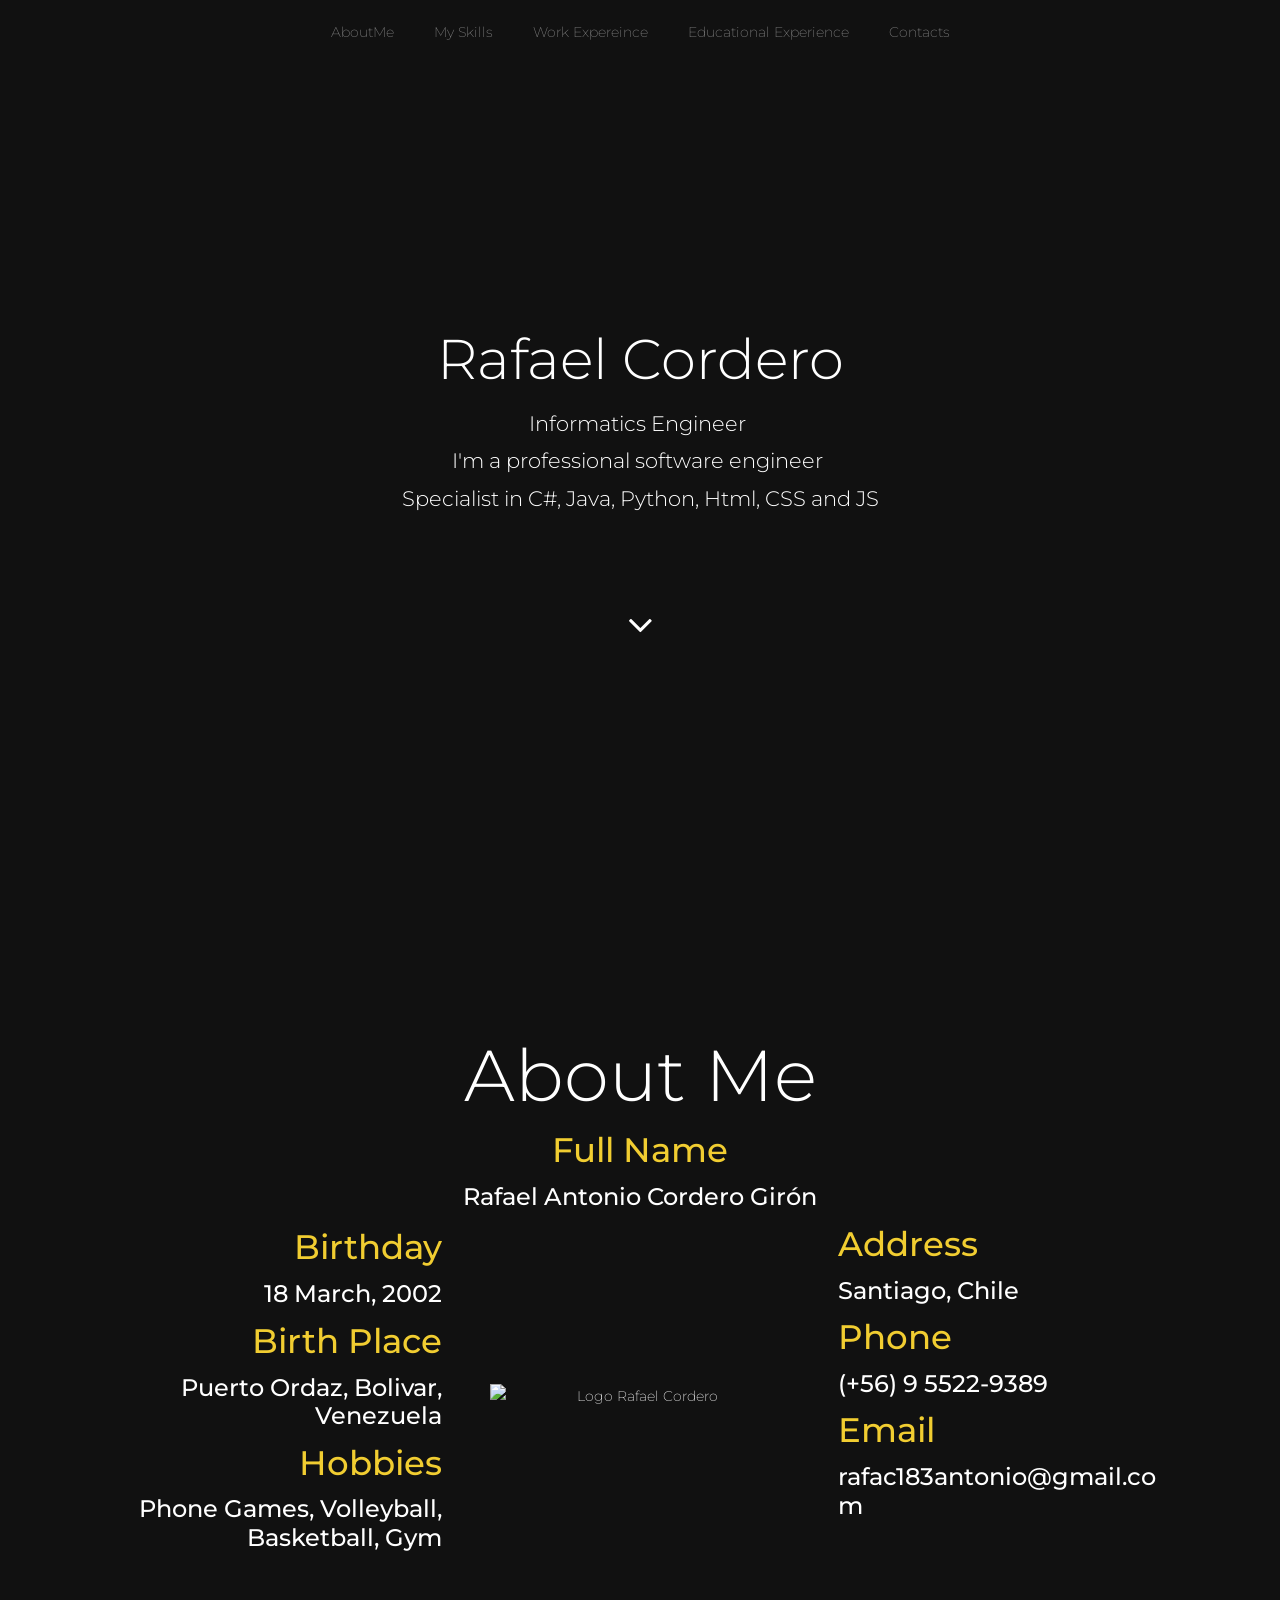
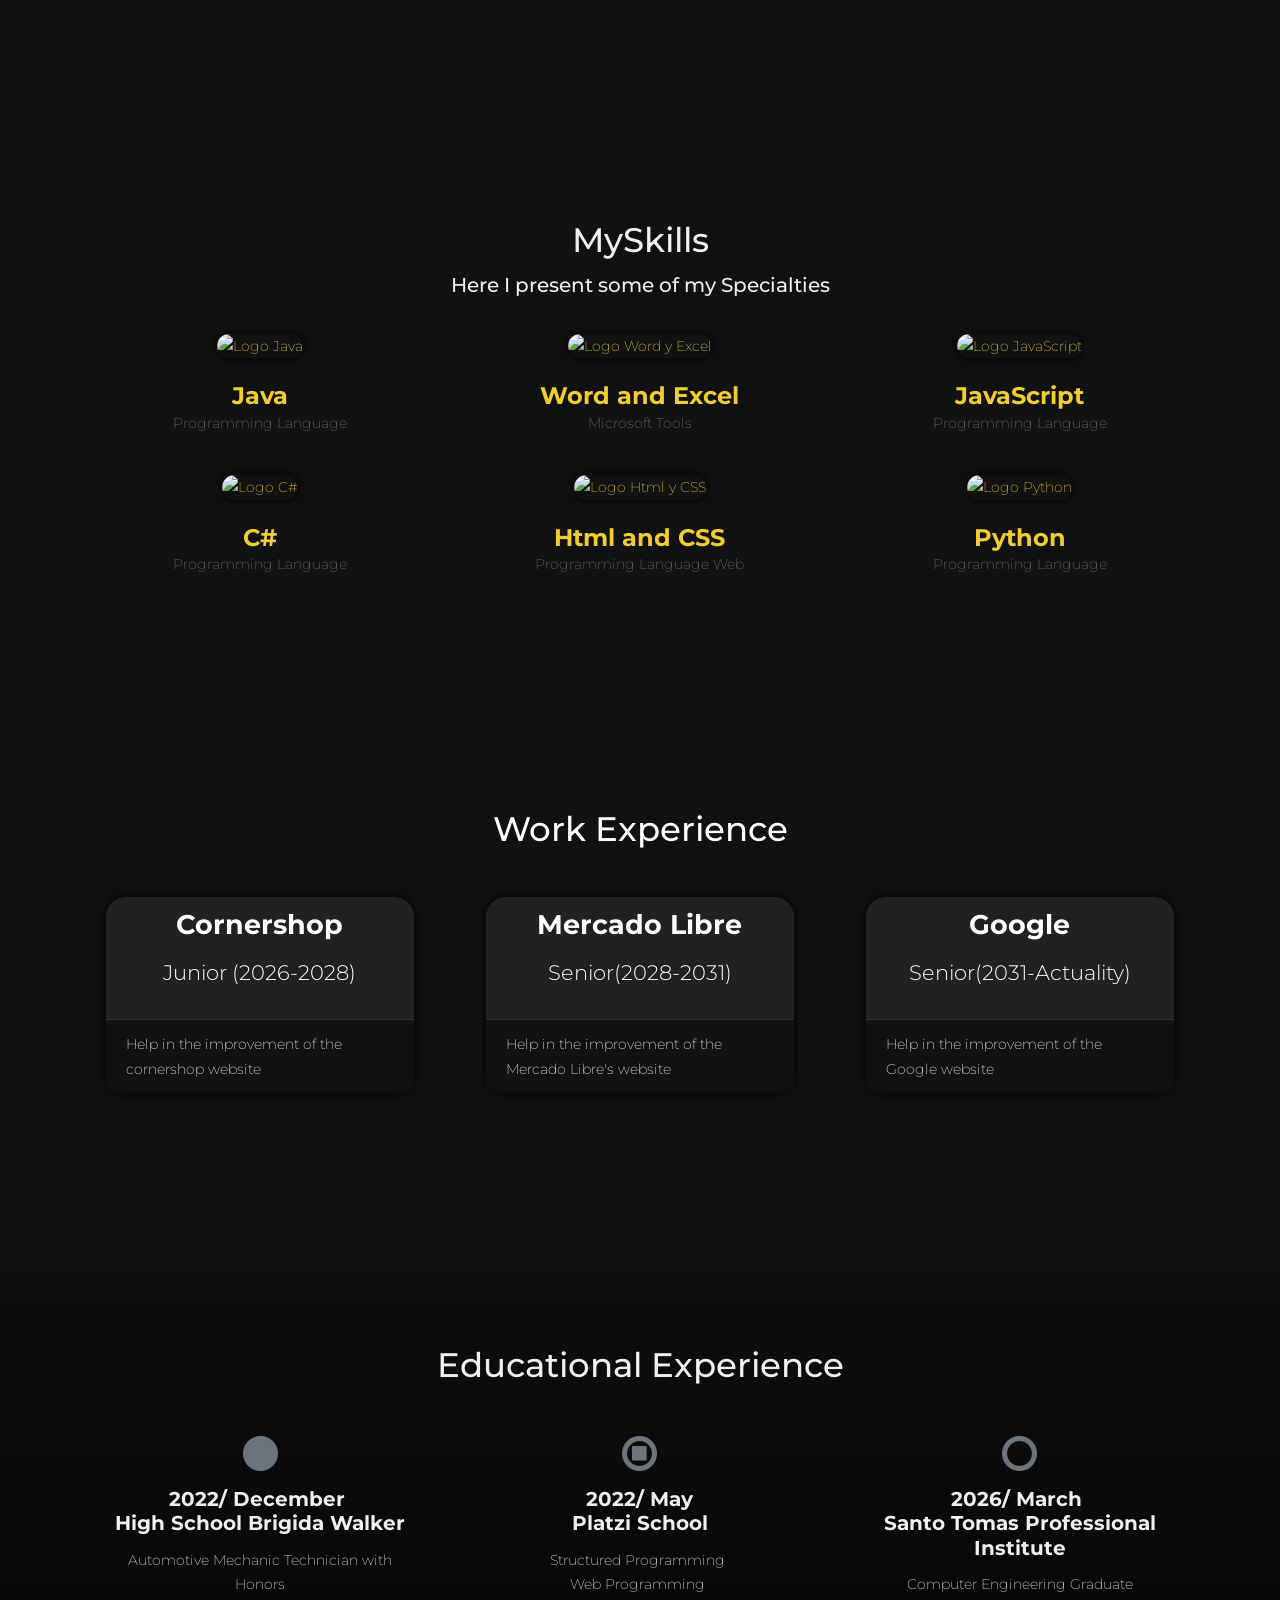
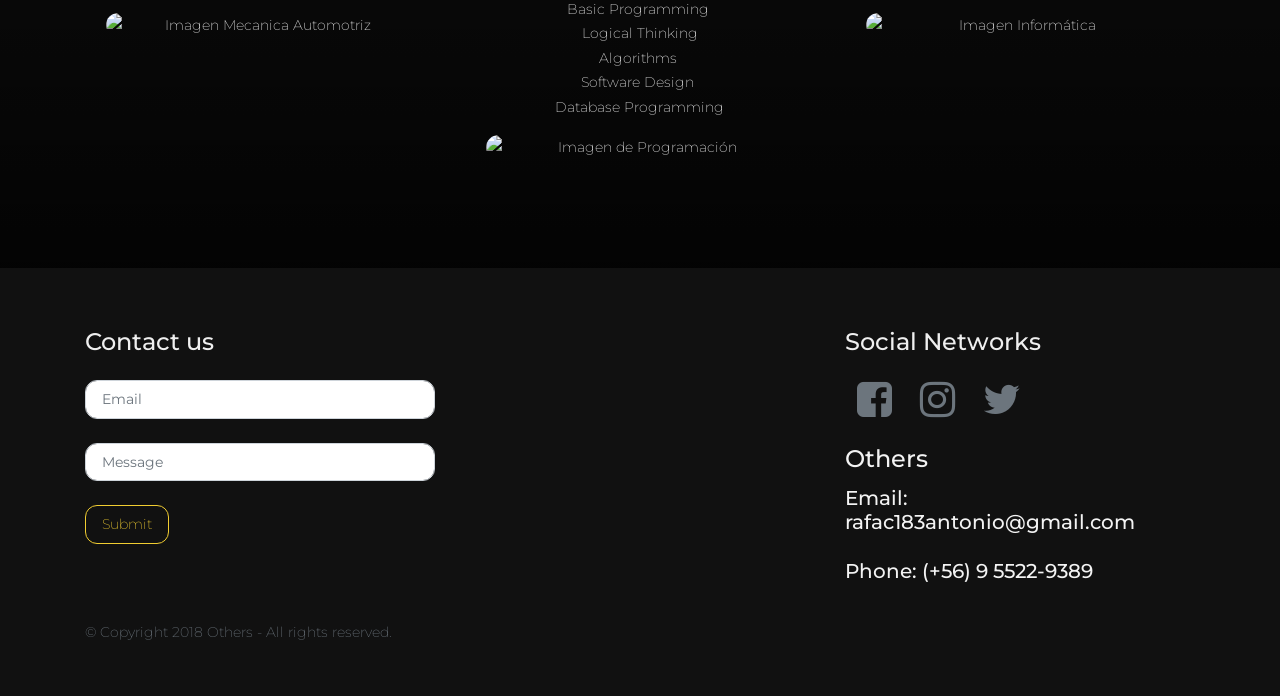
==== Model4/index.html @ 9edc07de "Pagina de Curriculum Vitae Web" ====
<!DOCTYPE html>
<html lang="en">
  <head>
    
    <meta charset="utf-8">
    <meta name="viewport" content="width=device-width, initial-scale=1">
    <!-- PAGE settings -->
    <!-- <link rel="icon" href="https://templates.pingendo.com/assets/Pingendo_favicon.ico"> -->
    <title>CV Rafael Cordero</title>
    <meta name="description" content="Free Bootstrap 4 Pingendo Neon template for unique events.">
    <meta name="keywords" content="Pingendo conference event neon free template bootstrap 4">
    <!-- CSS dependencies -->
    <link rel="stylesheet" href="neon.css">
    <link rel="stylesheet" href="https://cdnjs.cloudflare.com/ajax/libs/font-awesome/4.7.0/css/font-awesome.min.css"
      type="text/css">
    <!-- Script: Make my navbar transparent when the document is scrolled to top -->
    <script src="js/navbar-ontop.js"></script>
    <!-- Script: Animated entrance -->
    <script src="js/animate-in.js"></script>
  </head>

  <body class="text-center">
    <!-- Navbar -->
    <nav class="navbar navbar-expand-md fixed-top navbar-dark bg-dark">
      <div class="container">
        <button class="navbar-toggler navbar-toggler-right" type="button" data-toggle="collapse"
          data-target="#navbar2SupportedContent" aria-controls="navbar2SupportedContent" aria-expanded="false"
          aria-label="Toggle navigation"> <span class="navbar-toggler-icon"></span> </button>
        <div class="collapse navbar-collapse justify-content-center" id="navbar2SupportedContent">
          <ul class="navbar-nav">
            <li class="nav-item mx-2">
              <a class="nav-link" href="#aboutMe">AboutMe</a>
            </li>
            <li class="nav-item mx-2" style="">
              <a class="nav-link" href="#mySkills">My Skills</a>
            </li>
            <li class="nav-item mx-2">
              <a class="nav-link" href="#wExperience">Work Expereince</a>
            </li>
            <li class="nav-item mx-2">
              <a class="nav-link" href="#eExperience">Educational Experience</a>
            </li>
            <li class="nav-item mx-2">
              <a class="nav-link" href="#contacts">Contacts</a>
            </li>
          </ul>
        </div>
      </div>
    </nav>
    <div class="d-flex align-items-center py-5 cover section-fade-in-out"
      style="	background-image: url(https://i.ibb.co/VvJ3j4M/wallpaper3.jpg);	background-position: top left;	background-size: 100%;	background-repeat: repeat;">
      <div class="container">
        <div class="row">
          <div class="col-12 mt-5">
            <h1 class="display-4">Rafael Cordero</h1>
            <p class="lead">Informatics Engineer&nbsp;<br>I'm a professional software engineer&nbsp;<br>Specialist in C#,
              Java, Python, Html, CSS and JS</p>
            <i class="d-block fa fa-angle-down pt-5 fa-3x"></i>
          </div>
        </div>
      </div>
    </div>
    <div class="section-fade-in pb-5 pt-3"
      style="	background-image: url(https://i.ibb.co/McBhZKL/wallpaper1.jpg);	background-position: top left;	background-size: 100%;	background-repeat: repeat;"
      id="aboutMe">
      <div class="container p-4 my-5">
        <div class="row">
          <div class="col-12">
            <h3 class="display-3">About Me</h3>
          </div>
        </div>
        <div class="row">
          <div class="text-center col-md-12">
            <h1 class="text-primary">Full Name</h1>
            <h3>Rafael Antonio Cordero Girón</h3>
          </div>
        </div>
        <div class="row align-items-center">
          <div class="align-self-center text-md-right text-center col-md-4 col-lg-4" style="">
            <h1 class="text-primary">Birthday</h1>
            <h3>18 March, 2002</h3>
            <h1 class="text-primary">Birth Place</h1>
            <h3>Puerto Ordaz, Bolivar, Venezuela</h3>
            <h1 class="text-primary">Hobbies</h1>
            <h3>Phone Games, Volleyball, Basketball, Gym</h3>
          </div>
          <div class="my-3 d-none d-lg-block animate-in-down col-md-4">
            <img class="d-block mx-auto img-fluid" src="https://i.ibb.co/FYz1sy2/logoRafa.png" style="" width="300" alt="Logo Rafael Cordero">
          </div>
          <div class="align-self-center text-md-left text-center col-md-4 col-lg-4">
            <h1 class="text-primary">Address</h1>
            <h3>Santiago, Chile</h3>
            <h1 class="text-primary">Phone</h1>
            <h3>(+56) 9 5522-9389</h3>
            <h1 class="text-primary">Email</h1>
            <h3 contenteditable="true" class="pb-4">rafac183antonio@gmail.com</h3>
          </div>
        </div>
      </div>
    </div>
    <div class="container">
      <div class="row">
      </div>
    </div>
    <!-- Cover -->
    <!-- Intro section -->
    <!-- Speakers -->
    <div class="py-5" id="mySkills" style="">
      <div class="container">
        <div class="row">
          <div class="col-12">
            <h1>MySkills</h1>
          </div>
        </div>
        <div class="row">
          <div class="col-md-12">
            <h4 class="">Here I present some of my Specialties</h4>
          </div>
        </div>
        <div class="row">
          <div class="col-lg-4 col-md-6">
            <a href="#">
              <img src="https://i.ibb.co/SQNT5B9/java.png"
                class="center-block img-fluid my-3 shadowed" width="300" alt="Logo Java">
              <h3 class="mb-0"><b>Java</b></h3>
              <p class="text-muted" contenteditable="true">Programming Language</p>
            </a>
          </div>
          <div class="col-lg-4 col-md-6">
            <a href="#">
              <img src="https://i.ibb.co/y0br5wv/word-And-Excel.jpg"
                class="center-block img-fluid my-3 shadowed" width="300" alt="Logo Word y Excel">
              <h3 class="mb-0"><b>Word and Excel</b></h3>
              <p class="text-muted">Microsoft Tools</p>
            </a>
          </div>
          <div class="col-lg-4 col-md-6">
            <a href="#">
              <img src="https://i.ibb.co/8XXCrtj/js.png" class="center-block img-fluid my-3 shadowed" width="300" alt="Logo JavaScript">
              <h3 class="mb-0"><b>JavaScript</b></h3>
              <p class="text-muted">Programming Language</p>
            </a>
          </div>
          <div class="col-lg-4 col-md-6">
            <a href="#">
              <img src="https://i.ibb.co/7zZS2nr/cShark.png"
                class="center-block img-fluid my-3 shadowed align-items-center" width="300" alt="Logo C#">
              <h3 class="mb-0"><b>C#</b></h3>
              <p class="text-muted">Programming Language</p>
            </a>
          </div>
          <div class="col-lg-4 col-md-6">
            <a href="#">
              <img src="https://i.ibb.co/2FKZ9gt/html-And-Css.png" class="center-block img-fluid my-3 shadowed"
                width="300" alt="Logo Html y CSS">
              <h3 class="mb-0"><b>Html and CSS</b></h3>
              <p class="text-muted">Programming Language Web</p>
            </a>
          </div>
          <div class="col-lg-4 col-md-6">
            <a href="#">
              <img src="https://i.ibb.co/s6Y75Ch/Python-svg.png" class="center-block img-fluid my-3 shadowed" width="300" alt="Logo Python">
              <h3 class="mb-0"><b>Python</b></h3>
              <p class="text-muted">Programming Language</p>
            </a>
          </div>
        </div>
      </div>
    </div>
    <!-- Schedule -->
    <div class="py-5 section-fade-in-out" id="wExperience"
      style="	background-image: url(https://i.ibb.co/xYZ5rJn/wallpaper2.jpg);	background-position: top left;	background-size: 100%;	background-repeat: repeat;">
      <div class="container my-5">
        <div class="row">
          <div class="col-12">
            <h1>Work Experience</h1>
          </div>
        </div>
        <div class="row text-left">
          <div class="p-4 col-lg-4 col-md-6">
            <div class="card shadowed">
              <div class="card-block text-center card-primary p-2">
                <h2><b>Cornershop</b></h2>
                <p class="lead">Junior (2026-2028)</p>
              </div>
              <ul class="list-group list-group-flush">
                <li class="list-group-item" style="">Help in the improvement of the cornershop website</li>
              </ul>
            </div>
          </div>
          <div class="p-4 col-lg-4 col-md-6">
            <div class="card shadowed">
              <div class="card-block text-center card-primary p-2">
                <h2><b>Mercado Libre</b></h2>
                <p class="lead">Senior(2028-2031)</p>
              </div>
              <ul class="list-group list-group-flush">
                <li class="list-group-item">Help in the improvement of the Mercado Libre's website</li>
              </ul>
            </div>
          </div>
          <div class="p-4 col-lg-4">
            <div class="card shadowed">
              <div class="card-block text-center p-2">
                <h2><b>Google</b></h2>
                <p class="lead">Senior(2031-Actuality)</p>
              </div>
              <ul class="list-group list-group-flush">
                <li class="list-group-item">Help in the improvement of the Google website</li>
              </ul>
            </div>
          </div>
        </div>
      </div>
    </div>
    <div class="text-center py-5" id="eExperience"
      style="	background-image: linear-gradient(to bottom, rgba(0,0,0,0.2), rgba(0,0,0,0.8));	background-position: top left;	background-size: 100%;	background-repeat: repeat;">
      <div class="container">
        <div class="row">
          <div class="col-md-12 text-center">
            <h1 class="" style="" id="hoal">Educational Experience</h1>
          </div>
        </div>
        <div class="row justify-content-center">
          <div class="col-md-4 p-4"> <i class="d-block fa fa-circle fa-3x mb-2 text-muted"></i>
            <h4><b>2022/ December&nbsp;</b><br><b>High School&nbsp;Brigida Walker</b></h4>
            <p>Automotive Mechanic Technician with Honors</p><img class="img-fluid d-block"
              src="https://i.ibb.co/b58kHTz/mecanica.jpg" height="200"
              style="	border-top-left-radius: 20px;	border-top-right-radius: 20px;	border-bottom-left-radius: 20px;	border-bottom-right-radius: 20px;" alt="Imagen Mecanica Automotriz">
          </div>
          <div class="col-md-4 col-6 p-4"> <i class="d-block fa fa-stop-circle-o fa-3x mb-2 text-muted"></i>
            <h4><b>2022/ May</b><br><b>Platzi&nbsp;School</b></h4>
            <p class="text-center">Structured Programming&nbsp;<br>Web Programming&nbsp;<br>Basic
              Programming&nbsp;<br>Logical Thinking<br>Algorithms&nbsp;<br>Software Design&nbsp;<br>Database Programming
            </p><img class="img-fluid d-block" src="https://i.ibb.co/Jqb9BML/platzi.jpg" height="100"
              style="	border-top-left-radius: 20px;	border-top-right-radius: 20px;	border-bottom-left-radius: 20px;	border-bottom-right-radius: 20px;" alt="Imagen de Programación">
          </div>
          <div class="col-md-4 col-6 p-4"> <i class="d-block fa fa-circle-o fa-3x mb-2 text-muted"></i>
            <h4><b>2026/ March&nbsp;<br>Santo Tomas Professional Institute</b></h4>
            <p contenteditable="true">Computer Engineering Graduate</p><img class="img-fluid d-block"
              src="https://i.ibb.co/MsJ8QS5/ingInfo.jpg" height="200"
              style="	border-top-left-radius: 20px;	border-top-right-radius: 20px;	border-bottom-left-radius: 20px;	border-bottom-right-radius: 20px;" alt="Imagen Informática">
          </div>
        </div>
      </div>
    </div>
    <!-- Sponsor logos -->
    <!-- Call to action -->
    <!-- Footer -->
    <footer class="text-md-left text-center p-4" id="contacts">
      <div class="container">
        <div class="row">
          <div class="my-3 col-lg-4 col-md-4">
            <h3>Contact us</h3>
            <form>
              <fieldset class="form-group my-3">
                <input type="email" class="form-control" id="inputEmail" placeholder="Email">
              </fieldset>
              <fieldset class="form-group my-3">
                <input type="text" class="form-control" id="inputText" placeholder="Message">
              </fieldset>
              <button type="submit" class="btn btn-outline-primary">Submit</button>
            </form>
          </div>
          <div class="col-lg-4"> </div>
          <div class="my-3 col-lg-4">
            <h3>Social Networks</h3>
            <a href="https://www.facebook.com/rafael1832" target="blank"><i
                class="fa fa-facebook-square text-muted fa-3x m-2"></i></a>
            <a href="https://www.instagram.com/rafac183_" target="blank"><i
                class="fa fa-3x fa-instagram text-muted m-2"></i></a>
            <a href="https://twitter.com/RafaelA3606" target="blank"><i class="fa fa-3x fa-twitter m-2 text-muted"></i>
              <h3 class="text-light pt-2">Others</h3>
              <h4 class="text-light" contenteditable="true">Email: rafac183antonio@gmail.com<br><br>Phone: (+56) 9
                5522-9389</h4>
            </a>
          </div>
        </div>
        <div class="row">
          <div class="col-md-12">
            <p class="text-muted">© Copyright 2018 Others - All rights reserved. </p>
          </div>
        </div>
      </div>
    </footer>
    <!-- JavaScript dependencies -->
    <script src="https://code.jquery.com/jquery-3.3.1.min.js"></script>
    <script src="https://cdnjs.cloudflare.com/ajax/libs/popper.js/1.14.3/umd/popper.min.js"
      integrity="sha384-ZMP7rVo3mIykV+2+9J3UJ46jBk0WLaUAdn689aCwoqbBJiSnjAK/l8WvCWPIPm49"
      crossorigin="anonymous"></script>
    <script src="https://stackpath.bootstrapcdn.com/bootstrap/4.1.3/js/bootstrap.min.js"
      integrity="sha384-ChfqqxuZUCnJSK3+MXmPNIyE6ZbWh2IMqE241rYiqJxyMiZ6OW/JmZQ5stwEULTy"
      crossorigin="anonymous"></script>
    <!-- Script: Smooth scrolling between anchors in a same page -->
    <script src="js/smooth-scroll.js"></script>
  </body>

</html>
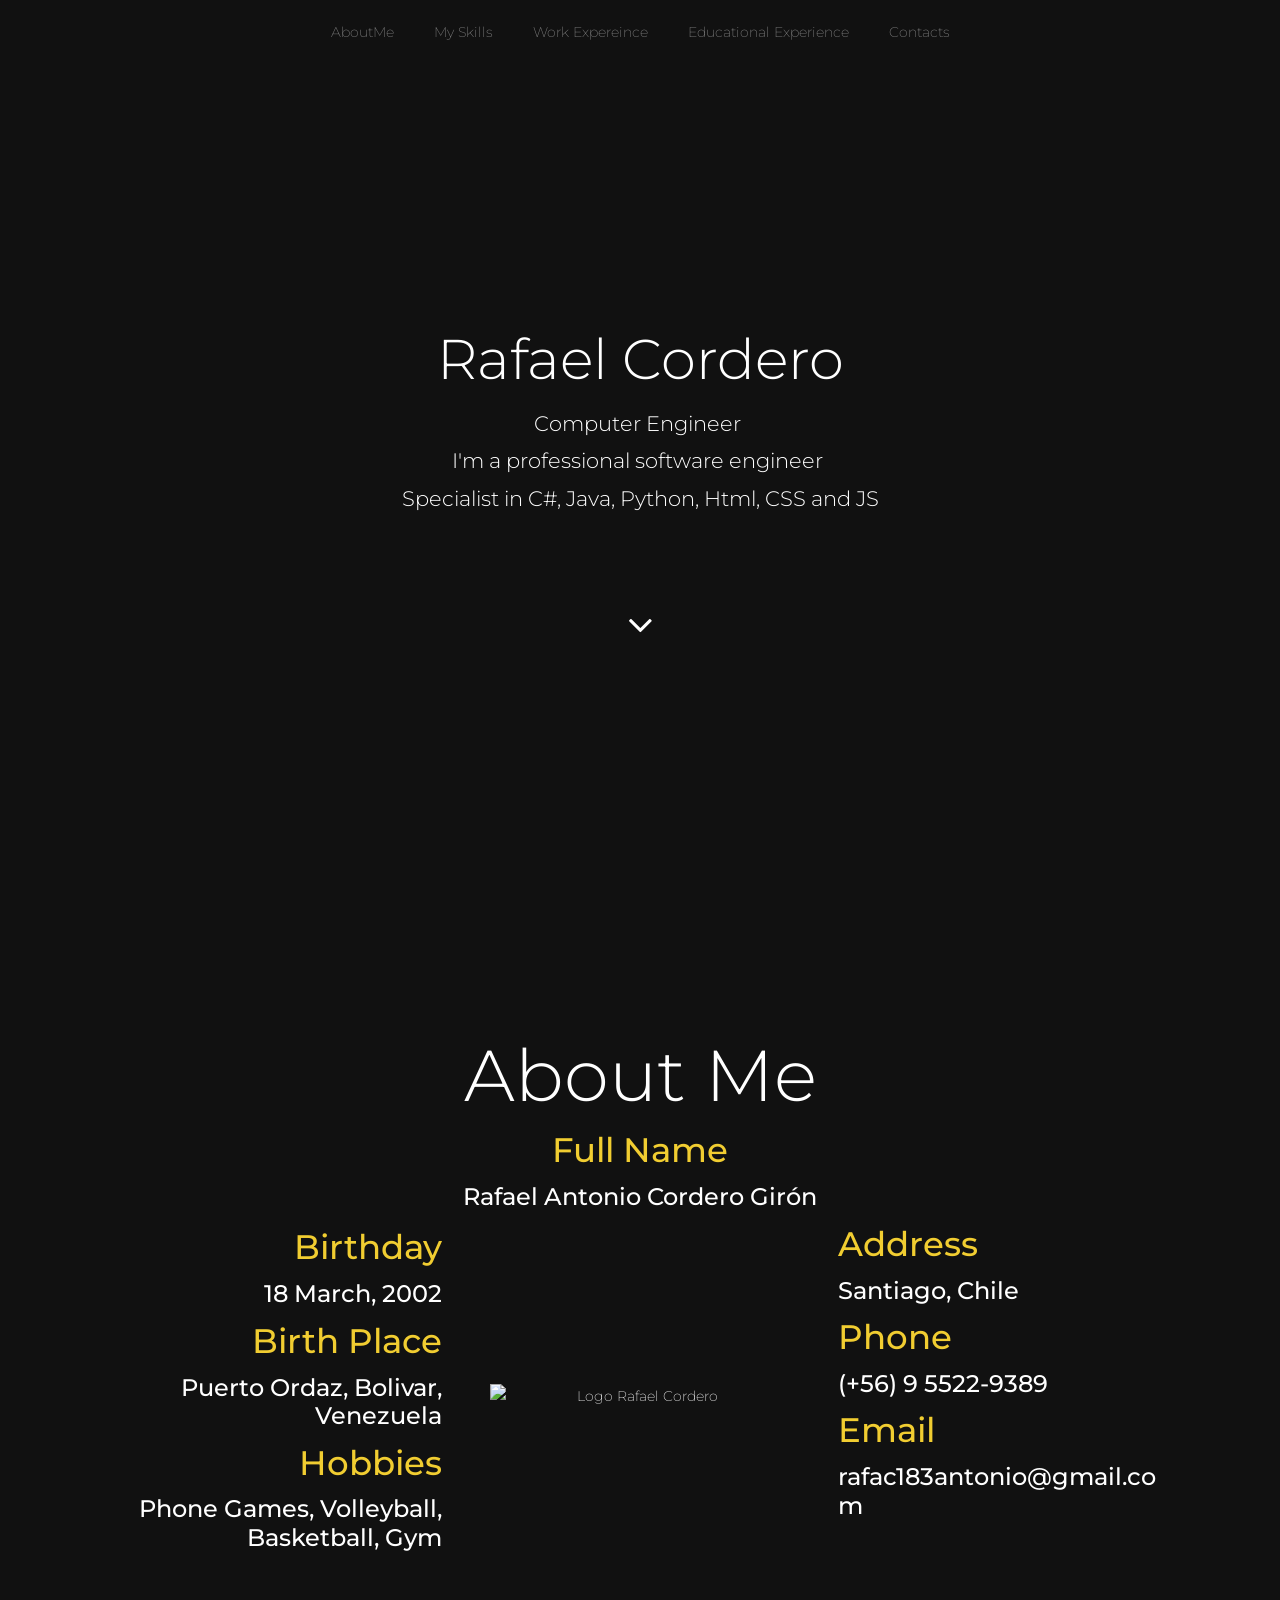
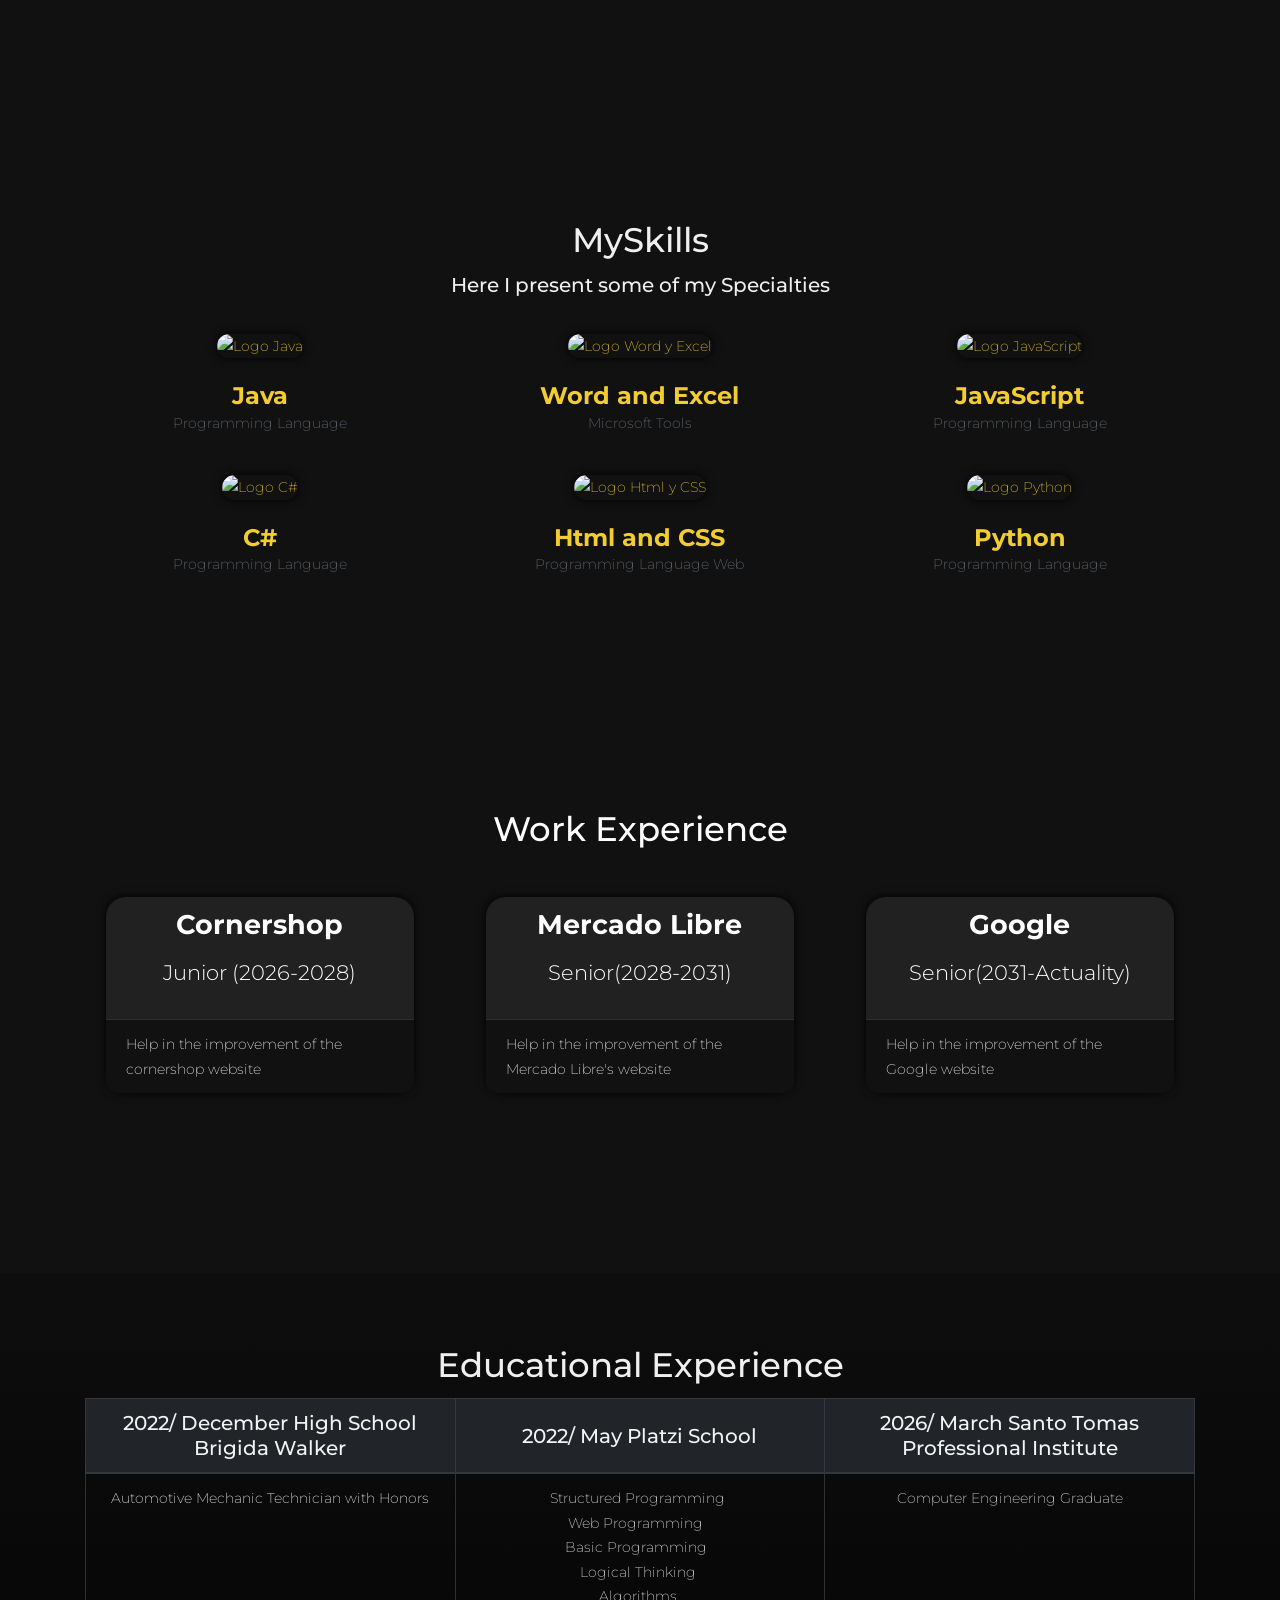
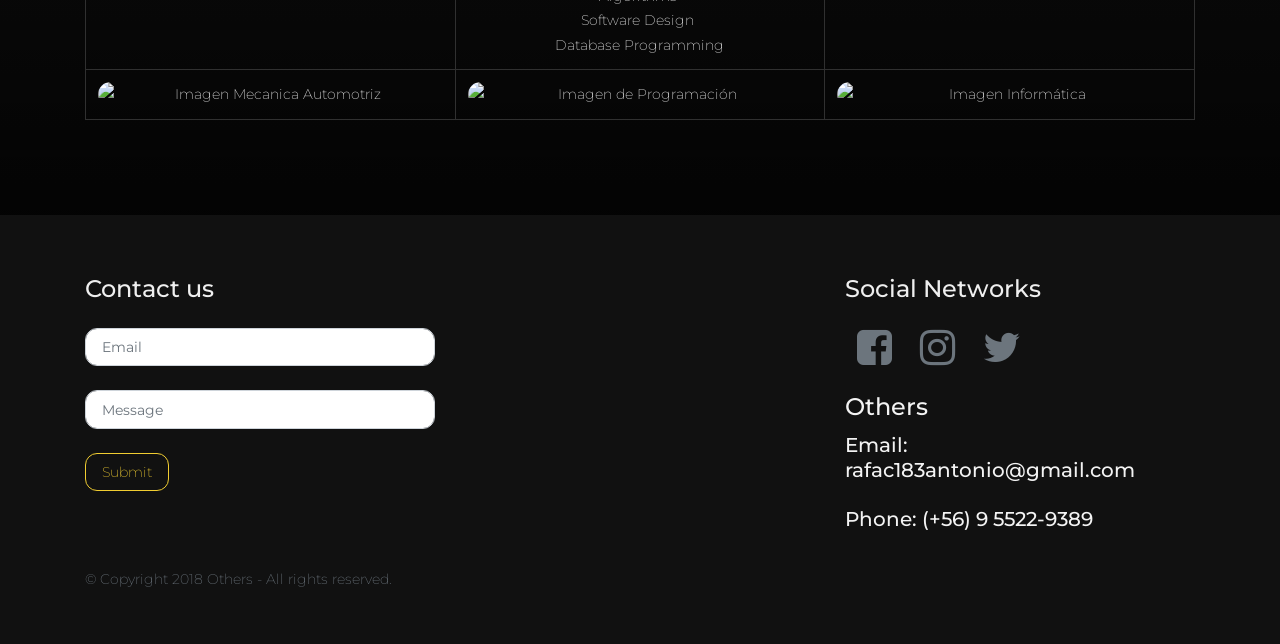
==== commit ae95925c: "Agregue Tablas" ====
--- a/Model4/index.html
+++ b/Model4/index.html
@@ -1,298 +1,283 @@
 <!DOCTYPE html>
-<html lang="en">
-  <head>
-    
-    <meta charset="utf-8">
-    <meta name="viewport" content="width=device-width, initial-scale=1">
-    <!-- PAGE settings -->
-    <!-- <link rel="icon" href="https://templates.pingendo.com/assets/Pingendo_favicon.ico"> -->
-    <title>CV Rafael Cordero</title>
-    <meta name="description" content="Free Bootstrap 4 Pingendo Neon template for unique events.">
-    <meta name="keywords" content="Pingendo conference event neon free template bootstrap 4">
-    <!-- CSS dependencies -->
-    <link rel="stylesheet" href="neon.css">
-    <link rel="stylesheet" href="https://cdnjs.cloudflare.com/ajax/libs/font-awesome/4.7.0/css/font-awesome.min.css"
-      type="text/css">
-    <!-- Script: Make my navbar transparent when the document is scrolled to top -->
-    <script src="js/navbar-ontop.js"></script>
-    <!-- Script: Animated entrance -->
-    <script src="js/animate-in.js"></script>
-  </head>
+<html>
 
-  <body class="text-center">
-    <!-- Navbar -->
-    <nav class="navbar navbar-expand-md fixed-top navbar-dark bg-dark">
-      <div class="container">
-        <button class="navbar-toggler navbar-toggler-right" type="button" data-toggle="collapse"
-          data-target="#navbar2SupportedContent" aria-controls="navbar2SupportedContent" aria-expanded="false"
-          aria-label="Toggle navigation"> <span class="navbar-toggler-icon"></span> </button>
-        <div class="collapse navbar-collapse justify-content-center" id="navbar2SupportedContent">
-          <ul class="navbar-nav">
-            <li class="nav-item mx-2">
-              <a class="nav-link" href="#aboutMe">AboutMe</a>
-            </li>
-            <li class="nav-item mx-2" style="">
-              <a class="nav-link" href="#mySkills">My Skills</a>
-            </li>
-            <li class="nav-item mx-2">
-              <a class="nav-link" href="#wExperience">Work Expereince</a>
-            </li>
-            <li class="nav-item mx-2">
-              <a class="nav-link" href="#eExperience">Educational Experience</a>
-            </li>
-            <li class="nav-item mx-2">
-              <a class="nav-link" href="#contacts">Contacts</a>
-            </li>
-          </ul>
-        </div>
-      </div>
-    </nav>
-    <div class="d-flex align-items-center py-5 cover section-fade-in-out"
-      style="	background-image: url(https://i.ibb.co/VvJ3j4M/wallpaper3.jpg);	background-position: top left;	background-size: 100%;	background-repeat: repeat;">
-      <div class="container">
-        <div class="row">
-          <div class="col-12 mt-5">
-            <h1 class="display-4">Rafael Cordero</h1>
-            <p class="lead">Informatics Engineer&nbsp;<br>I'm a professional software engineer&nbsp;<br>Specialist in C#,
-              Java, Python, Html, CSS and JS</p>
-            <i class="d-block fa fa-angle-down pt-5 fa-3x"></i>
-          </div>
-        </div>
-      </div>
-    </div>
-    <div class="section-fade-in pb-5 pt-3"
-      style="	background-image: url(https://i.ibb.co/McBhZKL/wallpaper1.jpg);	background-position: top left;	background-size: 100%;	background-repeat: repeat;"
-      id="aboutMe">
-      <div class="container p-4 my-5">
-        <div class="row">
-          <div class="col-12">
-            <h3 class="display-3">About Me</h3>
-          </div>
-        </div>
-        <div class="row">
-          <div class="text-center col-md-12">
-            <h1 class="text-primary">Full Name</h1>
-            <h3>Rafael Antonio Cordero Girón</h3>
-          </div>
-        </div>
-        <div class="row align-items-center">
-          <div class="align-self-center text-md-right text-center col-md-4 col-lg-4" style="">
-            <h1 class="text-primary">Birthday</h1>
-            <h3>18 March, 2002</h3>
-            <h1 class="text-primary">Birth Place</h1>
-            <h3>Puerto Ordaz, Bolivar, Venezuela</h3>
-            <h1 class="text-primary">Hobbies</h1>
-            <h3>Phone Games, Volleyball, Basketball, Gym</h3>
-          </div>
-          <div class="my-3 d-none d-lg-block animate-in-down col-md-4">
-            <img class="d-block mx-auto img-fluid" src="https://i.ibb.co/FYz1sy2/logoRafa.png" style="" width="300" alt="Logo Rafael Cordero">
-          </div>
-          <div class="align-self-center text-md-left text-center col-md-4 col-lg-4">
-            <h1 class="text-primary">Address</h1>
-            <h3>Santiago, Chile</h3>
-            <h1 class="text-primary">Phone</h1>
-            <h3>(+56) 9 5522-9389</h3>
-            <h1 class="text-primary">Email</h1>
-            <h3 contenteditable="true" class="pb-4">rafac183antonio@gmail.com</h3>
-          </div>
-        </div>
-      </div>
-    </div>
-    <div class="container">
-      <div class="row">
-      </div>
-    </div>
-    <!-- Cover -->
-    <!-- Intro section -->
-    <!-- Speakers -->
-    <div class="py-5" id="mySkills" style="">
-      <div class="container">
-        <div class="row">
-          <div class="col-12">
-            <h1>MySkills</h1>
-          </div>
-        </div>
-        <div class="row">
-          <div class="col-md-12">
-            <h4 class="">Here I present some of my Specialties</h4>
-          </div>
-        </div>
-        <div class="row">
-          <div class="col-lg-4 col-md-6">
-            <a href="#">
-              <img src="https://i.ibb.co/SQNT5B9/java.png"
-                class="center-block img-fluid my-3 shadowed" width="300" alt="Logo Java">
-              <h3 class="mb-0"><b>Java</b></h3>
-              <p class="text-muted" contenteditable="true">Programming Language</p>
-            </a>
-          </div>
-          <div class="col-lg-4 col-md-6">
-            <a href="#">
-              <img src="https://i.ibb.co/y0br5wv/word-And-Excel.jpg"
-                class="center-block img-fluid my-3 shadowed" width="300" alt="Logo Word y Excel">
-              <h3 class="mb-0"><b>Word and Excel</b></h3>
-              <p class="text-muted">Microsoft Tools</p>
-            </a>
-          </div>
-          <div class="col-lg-4 col-md-6">
-            <a href="#">
-              <img src="https://i.ibb.co/8XXCrtj/js.png" class="center-block img-fluid my-3 shadowed" width="300" alt="Logo JavaScript">
-              <h3 class="mb-0"><b>JavaScript</b></h3>
-              <p class="text-muted">Programming Language</p>
-            </a>
-          </div>
-          <div class="col-lg-4 col-md-6">
-            <a href="#">
-              <img src="https://i.ibb.co/7zZS2nr/cShark.png"
-                class="center-block img-fluid my-3 shadowed align-items-center" width="300" alt="Logo C#">
-              <h3 class="mb-0"><b>C#</b></h3>
-              <p class="text-muted">Programming Language</p>
-            </a>
-          </div>
-          <div class="col-lg-4 col-md-6">
-            <a href="#">
-              <img src="https://i.ibb.co/2FKZ9gt/html-And-Css.png" class="center-block img-fluid my-3 shadowed"
-                width="300" alt="Logo Html y CSS">
-              <h3 class="mb-0"><b>Html and CSS</b></h3>
-              <p class="text-muted">Programming Language Web</p>
-            </a>
-          </div>
-          <div class="col-lg-4 col-md-6">
-            <a href="#">
-              <img src="https://i.ibb.co/s6Y75Ch/Python-svg.png" class="center-block img-fluid my-3 shadowed" width="300" alt="Logo Python">
-              <h3 class="mb-0"><b>Python</b></h3>
-              <p class="text-muted">Programming Language</p>
-            </a>
-          </div>
-        </div>
-      </div>
-    </div>
-    <!-- Schedule -->
-    <div class="py-5 section-fade-in-out" id="wExperience"
-      style="	background-image: url(https://i.ibb.co/xYZ5rJn/wallpaper2.jpg);	background-position: top left;	background-size: 100%;	background-repeat: repeat;">
-      <div class="container my-5">
-        <div class="row">
-          <div class="col-12">
-            <h1>Work Experience</h1>
-          </div>
-        </div>
-        <div class="row text-left">
-          <div class="p-4 col-lg-4 col-md-6">
-            <div class="card shadowed">
-              <div class="card-block text-center card-primary p-2">
-                <h2><b>Cornershop</b></h2>
-                <p class="lead">Junior (2026-2028)</p>
-              </div>
-              <ul class="list-group list-group-flush">
-                <li class="list-group-item" style="">Help in the improvement of the cornershop website</li>
-              </ul>
+<head>
+  <meta charset="utf-8">
+  <meta name="viewport" content="width=device-width, initial-scale=1">
+  <!-- PAGE settings -->
+  <title>CV Rafael Cordero</title>
+  <meta name="description" content="Free Bootstrap 4 Pingendo Neon template for unique events.">
+  <meta name="keywords" content="Pingendo conference event neon free template bootstrap 4">
+  <!-- CSS dependencies -->
+  <link rel="stylesheet" href="neon.css">
+  <link rel="stylesheet" href="https://cdnjs.cloudflare.com/ajax/libs/font-awesome/4.7.0/css/font-awesome.min.css" type="text/css">
+  <!-- Script: Make my navbar transparent when the document is scrolled to top -->
+  <script src="js/navbar-ontop.js"></script>
+  <!-- Script: Animated entrance -->
+  <script src="js/animate-in.js"></script>
+</head>
+
+<body class="text-center">
+  <!-- Navbar -->
+  <nav class="navbar navbar-expand-md fixed-top navbar-dark bg-dark">
+    <div class="container">
+      <button class="navbar-toggler navbar-toggler-right" type="button" data-toggle="collapse" data-target="#navbar2SupportedContent" aria-controls="navbar2SupportedContent" aria-expanded="false" aria-label="Toggle navigation"> <span class="navbar-toggler-icon"></span> </button>
+      <div class="collapse navbar-collapse justify-content-center" id="navbar2SupportedContent">
+        <ul class="navbar-nav">
+          <li class="nav-item mx-2">
+            <a class="nav-link" href="#aboutMe">AboutMe</a>
+          </li>
+          <li class="nav-item mx-2" style="">
+            <a class="nav-link" href="#mySkills">My Skills</a>
+          </li>
+          <li class="nav-item mx-2">
+            <a class="nav-link" href="#wExperience">Work Expereince</a>
+          </li>
+          <li class="nav-item mx-2">
+            <a class="nav-link" href="#eExperience">Educational Experience</a>
+          </li>
+          <li class="nav-item mx-2">
+            <a class="nav-link" href="#contacts">Contacts</a>
+          </li>
+        </ul>
+      </div>
+    </div>
+  </nav>
+  <div class="d-flex align-items-center py-5 cover section-fade-in-out" style="	background-image: url(https://i.ibb.co/VvJ3j4M/wallpaper3.jpg);	background-position: top left;	background-size: 100%;	background-repeat: repeat;">
+    <div class="container">
+      <div class="row">
+        <div class="col-12 mt-5">
+          <h1 class="display-4">Rafael Cordero</h1>
+          <p class="lead">Computer Engineer&nbsp;<br>I'm a professional software engineer&nbsp;<br>Specialist in C#, Java, Python, Html, CSS and JS</p>
+          <i class="d-block fa fa-angle-down pt-5 fa-3x"></i>
+        </div>
+      </div>
+    </div>
+  </div>
+  <div class="section-fade-in pb-5 pt-3" style="	background-image: url(https://i.ibb.co/McBhZKL/wallpaper1.jpg);	background-position: top left;	background-size: 100%;	background-repeat: repeat;" id="aboutMe">
+    <div class="container p-4 my-5">
+      <div class="row">
+        <div class="col-12">
+          <h3 class="display-3">About Me</h3>
+        </div>
+      </div>
+      <div class="row">
+        <div class="text-center col-md-12">
+          <h1 class="text-primary">Full Name</h1>
+          <h3>Rafael Antonio Cordero Girón</h3>
+        </div>
+      </div>
+      <div class="row align-items-center">
+        <div class="align-self-center text-md-right text-center col-md-4 col-lg-4" style="">
+          <h1 class="text-primary">Birthday</h1>
+          <h3>18 March, 2002</h3>
+          <h1 class="text-primary">Birth Place</h1>
+          <h3>Puerto Ordaz, Bolivar, Venezuela</h3>
+          <h1 class="text-primary">Hobbies</h1>
+          <h3>Phone Games, Volleyball, Basketball, Gym</h3>
+        </div>
+        <div class="my-3 d-none d-lg-block animate-in-down col-md-4">
+          <img class="d-block mx-auto img-fluid" src="https://i.ibb.co/FYz1sy2/logoRafa.png" style="" width="300" alt="Logo Rafael Cordero">
+        </div>
+        <div class="align-self-center text-md-left text-center col-md-4 col-lg-4">
+          <h1 class="text-primary">Address</h1>
+          <h3>Santiago, Chile</h3>
+          <h1 class="text-primary">Phone</h1>
+          <h3>(+56) 9 5522-9389</h3>
+          <h1 class="text-primary">Email</h1>
+          <h3 contenteditable="true" class="pb-4">rafac183antonio@gmail.com</h3>
+        </div>
+      </div>
+    </div>
+  </div>
+  <div class="container">
+    <div class="row">
+    </div>
+  </div>
+  <!-- Skills -->
+  <div class="py-5" id="mySkills" style="">
+    <div class="container">
+      <div class="row">
+        <div class="col-12">
+          <h1>MySkills</h1>
+          <h4 class="">Here I present some of my Specialties</h4>
+        </div>
+      </div>
+      <div class="row">
+        <div class="col-lg-4 col-md-6">
+          <a href="#">
+            <img src="https://i.ibb.co/SQNT5B9/java.png" class="center-block img-fluid my-3 shadowed" width="300" alt="Logo Java">
+            <h3 class="mb-0"><b>Java</b></h3>
+            <p class="text-muted" contenteditable="true">Programming Language</p>
+          </a>
+        </div>
+        <div class="col-lg-4 col-md-6">
+          <a href="#">
+            <img src="https://i.ibb.co/y0br5wv/word-And-Excel.jpg" class="center-block img-fluid my-3 shadowed" width="300" alt="Logo Word y Excel">
+            <h3 class="mb-0"><b>Word and Excel</b></h3>
+            <p class="text-muted">Microsoft Tools</p>
+          </a>
+        </div>
+        <div class="col-lg-4 col-md-6">
+          <a href="#">
+            <img src="https://i.ibb.co/8XXCrtj/js.png" class="center-block img-fluid my-3 shadowed" width="300" alt="Logo JavaScript">
+            <h3 class="mb-0"><b>JavaScript</b></h3>
+            <p class="text-muted">Programming Language</p>
+          </a>
+        </div>
+        <div class="col-lg-4 col-md-6">
+          <a href="#">
+            <img src="https://i.ibb.co/7zZS2nr/cShark.png" class="center-block img-fluid my-3 shadowed align-items-center" width="300" alt="Logo C#">
+            <h3 class="mb-0"><b>C#</b></h3>
+            <p class="text-muted">Programming Language</p>
+          </a>
+        </div>
+        <div class="col-lg-4 col-md-6">
+          <a href="#">
+            <img src="https://i.ibb.co/2FKZ9gt/html-And-Css.png" class="center-block img-fluid my-3 shadowed" width="300" alt="Logo Html y CSS">
+            <h3 class="mb-0"><b>Html and CSS</b></h3>
+            <p class="text-muted">Programming Language Web</p>
+          </a>
+        </div>
+        <div class="col-lg-4 col-md-6">
+          <a href="#">
+            <img src="https://i.ibb.co/s6Y75Ch/Python-svg.png" class="center-block img-fluid my-3 shadowed" width="300" alt="Logo Python">
+            <h3 class="mb-0"><b>Python</b></h3>
+            <p class="text-muted">Programming Language</p>
+          </a>
+        </div>
+      </div>
+    </div>
+  </div>
+  <!-- Work Experience -->
+  <div class="py-5 section-fade-in-out" id="wExperience" style="	background-image: url(https://i.ibb.co/xYZ5rJn/wallpaper2.jpg);	background-position: top left;	background-size: 100%;	background-repeat: repeat;">
+    <div class="container my-5">
+      <div class="row">
+        <div class="col-12">
+          <h1>Work Experience</h1>
+        </div>
+      </div>
+      <div class="row text-left">
+        <div class="p-4 col-lg-4 col-md-6">
+          <div class="card shadowed">
+            <div class="card-block text-center card-primary p-2">
+              <h2><b>Cornershop</b></h2>
+              <p class="lead">Junior (2026-2028)</p>
             </div>
-          </div>
-          <div class="p-4 col-lg-4 col-md-6">
-            <div class="card shadowed">
-              <div class="card-block text-center card-primary p-2">
-                <h2><b>Mercado Libre</b></h2>
-                <p class="lead">Senior(2028-2031)</p>
-              </div>
-              <ul class="list-group list-group-flush">
-                <li class="list-group-item">Help in the improvement of the Mercado Libre's website</li>
-              </ul>
+            <ul class="list-group list-group-flush">
+              <li class="list-group-item" style="">Help in the improvement of the cornershop website</li>
+            </ul>
+          </div>
+        </div>
+        <div class="p-4 col-lg-4 col-md-6">
+          <div class="card shadowed">
+            <div class="card-block text-center card-primary p-2">
+              <h2><b>Mercado Libre</b></h2>
+              <p class="lead">Senior(2028-2031)</p>
             </div>
-          </div>
-          <div class="p-4 col-lg-4">
-            <div class="card shadowed">
-              <div class="card-block text-center p-2">
-                <h2><b>Google</b></h2>
-                <p class="lead">Senior(2031-Actuality)</p>
-              </div>
-              <ul class="list-group list-group-flush">
-                <li class="list-group-item">Help in the improvement of the Google website</li>
-              </ul>
+            <ul class="list-group list-group-flush">
+              <li class="list-group-item">Help in the improvement of the Mercado Libre's website</li>
+            </ul>
+          </div>
+        </div>
+        <div class="p-4 col-lg-4">
+          <div class="card shadowed">
+            <div class="card-block text-center p-2">
+              <h2><b>Google</b></h2>
+              <p class="lead">Senior(2031-Actuality)</p>
             </div>
-          </div>
-        </div>
-      </div>
-    </div>
-    <div class="text-center py-5" id="eExperience"
-      style="	background-image: linear-gradient(to bottom, rgba(0,0,0,0.2), rgba(0,0,0,0.8));	background-position: top left;	background-size: 100%;	background-repeat: repeat;">
-      <div class="container">
-        <div class="row">
-          <div class="col-md-12 text-center">
-            <h1 class="" style="" id="hoal">Educational Experience</h1>
-          </div>
-        </div>
-        <div class="row justify-content-center">
-          <div class="col-md-4 p-4"> <i class="d-block fa fa-circle fa-3x mb-2 text-muted"></i>
-            <h4><b>2022/ December&nbsp;</b><br><b>High School&nbsp;Brigida Walker</b></h4>
-            <p>Automotive Mechanic Technician with Honors</p><img class="img-fluid d-block"
-              src="https://i.ibb.co/b58kHTz/mecanica.jpg" height="200"
-              style="	border-top-left-radius: 20px;	border-top-right-radius: 20px;	border-bottom-left-radius: 20px;	border-bottom-right-radius: 20px;" alt="Imagen Mecanica Automotriz">
-          </div>
-          <div class="col-md-4 col-6 p-4"> <i class="d-block fa fa-stop-circle-o fa-3x mb-2 text-muted"></i>
-            <h4><b>2022/ May</b><br><b>Platzi&nbsp;School</b></h4>
-            <p class="text-center">Structured Programming&nbsp;<br>Web Programming&nbsp;<br>Basic
-              Programming&nbsp;<br>Logical Thinking<br>Algorithms&nbsp;<br>Software Design&nbsp;<br>Database Programming
-            </p><img class="img-fluid d-block" src="https://i.ibb.co/Jqb9BML/platzi.jpg" height="100"
-              style="	border-top-left-radius: 20px;	border-top-right-radius: 20px;	border-bottom-left-radius: 20px;	border-bottom-right-radius: 20px;" alt="Imagen de Programación">
-          </div>
-          <div class="col-md-4 col-6 p-4"> <i class="d-block fa fa-circle-o fa-3x mb-2 text-muted"></i>
-            <h4><b>2026/ March&nbsp;<br>Santo Tomas Professional Institute</b></h4>
-            <p contenteditable="true">Computer Engineering Graduate</p><img class="img-fluid d-block"
-              src="https://i.ibb.co/MsJ8QS5/ingInfo.jpg" height="200"
-              style="	border-top-left-radius: 20px;	border-top-right-radius: 20px;	border-bottom-left-radius: 20px;	border-bottom-right-radius: 20px;" alt="Imagen Informática">
-          </div>
-        </div>
-      </div>
-    </div>
-    <!-- Sponsor logos -->
-    <!-- Call to action -->
-    <!-- Footer -->
-    <footer class="text-md-left text-center p-4" id="contacts">
-      <div class="container">
-        <div class="row">
-          <div class="my-3 col-lg-4 col-md-4">
-            <h3>Contact us</h3>
-            <form>
-              <fieldset class="form-group my-3">
-                <input type="email" class="form-control" id="inputEmail" placeholder="Email">
-              </fieldset>
-              <fieldset class="form-group my-3">
-                <input type="text" class="form-control" id="inputText" placeholder="Message">
-              </fieldset>
-              <button type="submit" class="btn btn-outline-primary">Submit</button>
-            </form>
-          </div>
-          <div class="col-lg-4"> </div>
-          <div class="my-3 col-lg-4">
-            <h3>Social Networks</h3>
-            <a href="https://www.facebook.com/rafael1832" target="blank"><i
-                class="fa fa-facebook-square text-muted fa-3x m-2"></i></a>
-            <a href="https://www.instagram.com/rafac183_" target="blank"><i
-                class="fa fa-3x fa-instagram text-muted m-2"></i></a>
-            <a href="https://twitter.com/RafaelA3606" target="blank"><i class="fa fa-3x fa-twitter m-2 text-muted"></i>
-              <h3 class="text-light pt-2">Others</h3>
-              <h4 class="text-light" contenteditable="true">Email: rafac183antonio@gmail.com<br><br>Phone: (+56) 9
-                5522-9389</h4>
-            </a>
-          </div>
-        </div>
-        <div class="row">
-          <div class="col-md-12">
-            <p class="text-muted">© Copyright 2018 Others - All rights reserved. </p>
-          </div>
-        </div>
-      </div>
-    </footer>
-    <!-- JavaScript dependencies -->
-    <script src="https://code.jquery.com/jquery-3.3.1.min.js"></script>
-    <script src="https://cdnjs.cloudflare.com/ajax/libs/popper.js/1.14.3/umd/popper.min.js"
-      integrity="sha384-ZMP7rVo3mIykV+2+9J3UJ46jBk0WLaUAdn689aCwoqbBJiSnjAK/l8WvCWPIPm49"
-      crossorigin="anonymous"></script>
-    <script src="https://stackpath.bootstrapcdn.com/bootstrap/4.1.3/js/bootstrap.min.js"
-      integrity="sha384-ChfqqxuZUCnJSK3+MXmPNIyE6ZbWh2IMqE241rYiqJxyMiZ6OW/JmZQ5stwEULTy"
-      crossorigin="anonymous"></script>
-    <!-- Script: Smooth scrolling between anchors in a same page -->
-    <script src="js/smooth-scroll.js"></script>
-  </body>
+            <ul class="list-group list-group-flush">
+              <li class="list-group-item">Help in the improvement of the Google website</li>
+            </ul>
+          </div>
+        </div>
+      </div>
+    </div>
+  </div>
+  <!-- Educational Experience -->
+  <div class="text-center py-5" id="eExperience" style="	background-image: linear-gradient(to bottom, rgba(0,0,0,0.2), rgba(0,0,0,0.8));	background-position: top left;	background-size: 100%;	background-repeat: repeat;">
+    <div class="container">
+      <div class="row">
+        <div class="col-md-12 text-center">
+          <h1 class="" style="" id="hoal">Educational Experience</h1>
+        </div>
+      </div>
+      <div class="row">
+        <div class="col-md-12">
+          <div class="table-responsive">
+            <table class="table table-bordered ">
+              <thead class="thead-dark">
+                <tr>
+                  <th class="w-25">
+                    <h4 class="text-light text-center m-0">2022/ December High School Brigida Walker</h4>
+                  </th>
+                  <th class="w-25">
+                    <h4 class="text-light text-center">2022/ May Platzi School</h4>
+                  </th>
+                  <th class="w-25">
+                    <h4 class="m-0 text-light text-center">2026/ March Santo Tomas Professional Institute</h4>
+                  </th>
+                </tr>
+              </thead>
+              <tbody>
+                <tr style="">
+                  <td class="text-center text-white">Automotive Mechanic Technician with Honors</td>
+                  <td class="text-center">Structured Programming&nbsp;<br>Web Programming&nbsp;&nbsp;<br>Basic Programming&nbsp;&nbsp;<br>Logical Thinking&nbsp;<br>Algorithms&nbsp;<br>Software Design&nbsp;<br>Database Programming</td>
+                  <td class="text-center">Computer Engineering Graduate</td>
+                </tr>
+                <tr>
+                  <td><img class="img-fluid d-block" src="https://i.ibb.co/b58kHTz/mecanica.jpg" height="200" style="	border-top-left-radius: 20px;	border-top-right-radius: 20px;	border-bottom-left-radius: 20px;	border-bottom-right-radius: 20px;" alt="Imagen Mecanica Automotriz"></td>
+                  <td><img class="img-fluid d-block" src="https://i.ibb.co/Jqb9BML/platzi.jpg" height="100" style="	border-top-left-radius: 20px;	border-top-right-radius: 20px;	border-bottom-left-radius: 20px;	border-bottom-right-radius: 20px;" alt="Imagen de Programación"></td>
+                  <td><img class="img-fluid d-block" src="https://i.ibb.co/MsJ8QS5/ingInfo.jpg" height="200" style="	border-top-left-radius: 20px;	border-top-right-radius: 20px;	border-bottom-left-radius: 20px;	border-bottom-right-radius: 20px;" alt="Imagen Informática"></td>
+                </tr>
+                <tr></tr>
+              </tbody>
+            </table>
+          </div>
+        </div>
+      </div>
+    </div>
+  </div>
+  <!-- Footer -->
+  <footer class="text-md-left text-center p-4" id="contacts">
+    <div class="container">
+      <div class="row">
+        <div class="my-3 col-lg-4 col-md-4">
+          <h3>Contact us</h3>
+          <form>
+            <fieldset class="form-group my-3">
+              <input type="email" class="form-control" id="inputEmail" placeholder="Email">
+            </fieldset>
+            <fieldset class="form-group my-3">
+              <input type="text" class="form-control" id="inputText" placeholder="Message">
+            </fieldset>
+            <button type="submit" class="btn btn-outline-primary">Submit</button>
+          </form>
+        </div>
+        <div class="col-lg-4"> </div>
+        <div class="my-3 col-lg-4">
+          <h3>Social Networks</h3>
+          <a href="https://www.facebook.com/rafael1832" target="blank"><i class="fa fa-facebook-square text-muted fa-3x m-2"></i></a>
+          <a href="https://www.instagram.com/rafac183_" target="blank"><i class="fa fa-3x fa-instagram text-muted m-2"></i></a>
+          <a href="https://twitter.com/RafaelA3606" target="blank"><i class="fa fa-3x fa-twitter m-2 text-muted"></i>
+            <h3 class="text-light pt-2">Others</h3>
+            <h4 class="text-light" contenteditable="true">Email: rafac183antonio@gmail.com<br><br>Phone: (+56) 9 5522-9389</h4>
+          </a>
+        </div>
+      </div>
+      <div class="row">
+        <div class="col-md-12">
+          <p class="text-muted">© Copyright 2018 Others - All rights reserved. </p>
+        </div>
+      </div>
+    </div>
+  </footer>
+  <!-- JavaScript dependencies -->
+  <script src="https://code.jquery.com/jquery-3.3.1.min.js"></script>
+  <script src="https://cdnjs.cloudflare.com/ajax/libs/popper.js/1.14.3/umd/popper.min.js" integrity="sha384-ZMP7rVo3mIykV+2+9J3UJ46jBk0WLaUAdn689aCwoqbBJiSnjAK/l8WvCWPIPm49" crossorigin="anonymous"></script>
+  <script src="https://stackpath.bootstrapcdn.com/bootstrap/4.1.3/js/bootstrap.min.js" integrity="sha384-ChfqqxuZUCnJSK3+MXmPNIyE6ZbWh2IMqE241rYiqJxyMiZ6OW/JmZQ5stwEULTy" crossorigin="anonymous"></script>
+  <!-- Script: Smooth scrolling between anchors in a same page -->
+  <script src="js/smooth-scroll.js"></script>
+</body>
 
 </html>
